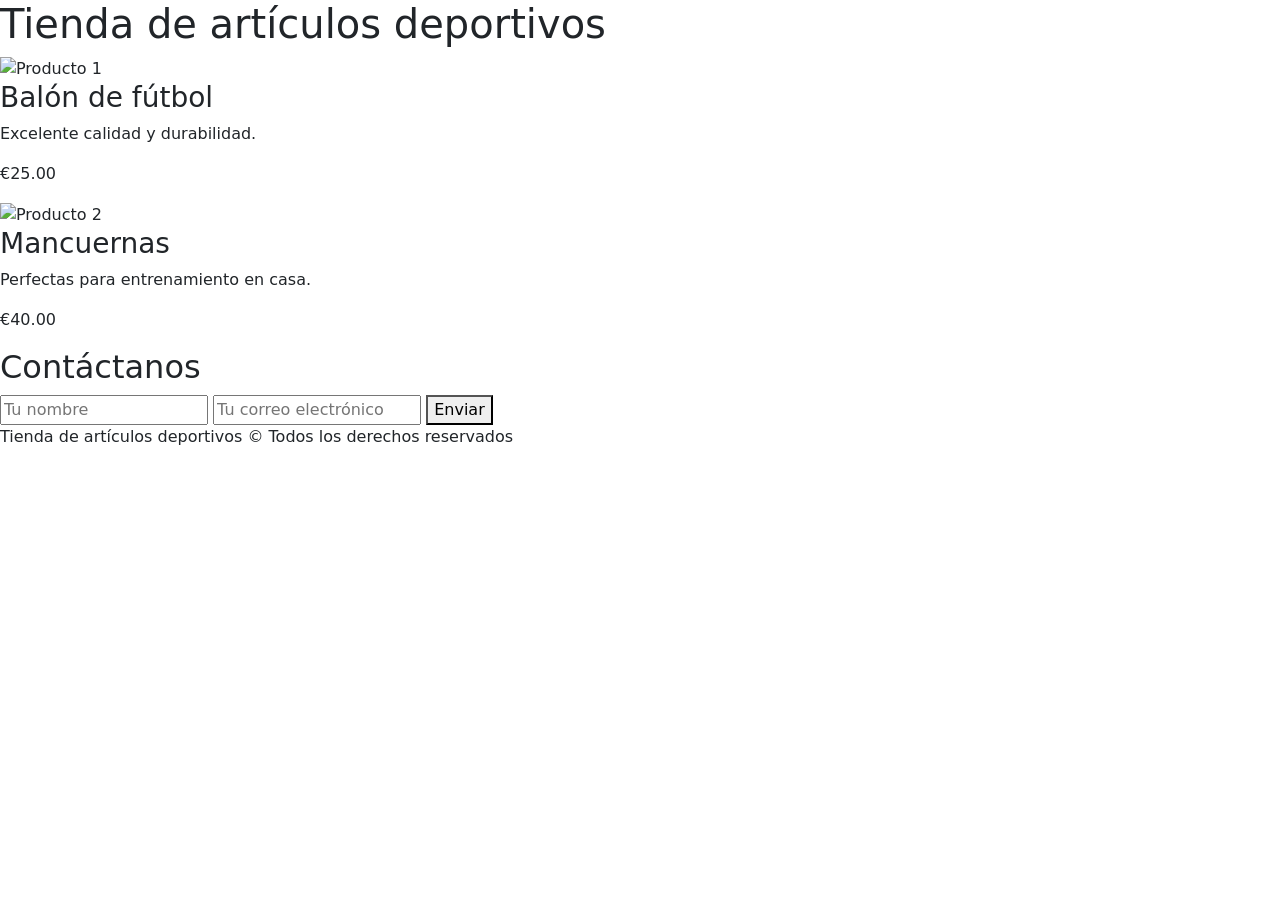
==== Testing/index.html @ 2121807d "Update index.html" ====
<!DOCTYPE html>
<html lang="es">
<head>

  <head>
  <meta charset="UTF-8" />
  <meta name="viewport" content="width=device-width, initial-scale=1.0" />
  <title>Tienda de artículos deportivos</title>

  <!-- Bootstrap CSS -->
  <link href="https://cdn.jsdelivr.net/npm/bootstrap@5.3.3/dist/css/bootstrap.min.css" rel="stylesheet">
  
  <!-- Font Awesome (íconos opcionales) -->
  <link rel="stylesheet" href="https://cdnjs.cloudflare.com/ajax/libs/font-awesome/6.5.0/css/all.min.css">

  <!-- Swiper CSS (slider, si lo usas) -->
  <link rel="stylesheet" href="https://cdn.jsdelivr.net/npm/swiper@11/swiper-bundle.min.css" />

  <!-- Tu CSS personalizado -->
  <link rel="stylesheet" href="styles.css" />
</head>
  
  <meta charset="UTF-8" />
  <meta name="viewport" content="width=device-width, initial-scale=1.0" />
  <title>Tienda de artículos deportivos</title>
  <link rel="stylesheet" href="styles.css" />
</head>
<body>

    <!-- jQuery (si lo necesitas) -->
  <script src="https://code.jquery.com/jquery-3.7.1.min.js"></script>

  <!-- Bootstrap JS -->
  <script src="https://cdn.jsdelivr.net/npm/bootstrap@5.3.3/dist/js/bootstrap.bundle.min.js"></script>

  <!-- Swiper JS (si usas sliders) -->
  <script src="https://cdn.jsdelivr.net/npm/swiper@11/swiper-bundle.min.js"></script>

  <!-- Chart.js (si usas gráficas) -->
  <script src="https://cdn.jsdelivr.net/npm/chart.js"></script>

  <!-- Tu JavaScript personalizado -->
  <script src="script.js"></script>
</body>

  <header>
    <h1>Tienda de artículos deportivos</h1>
  </header>

  <section class="productos">
    <div class="producto">
      <img src="https://via.placeholder.com/150" alt="Producto 1">
      <h3>Balón de fútbol</h3>
      <p>Excelente calidad y durabilidad.</p>
      <p class="precio">€25.00</p>
    </div>
    <div class="producto">
      <img src="https://via.placeholder.com/150" alt="Producto 2">
      <h3>Mancuernas</h3>
      <p>Perfectas para entrenamiento en casa.</p>
      <p class="precio">€40.00</p>
    </div>
    <!-- Puedes duplicar este bloque para más productos -->
  </section>

  <section class="formulario">
    <h2>Contáctanos</h2>
    <form id="contactoForm">
      <input type="text" name="nombre" placeholder="Tu nombre" required />
      <input type="email" name="correo" placeholder="Tu correo electrónico" required />
      <button type="submit">Enviar</button>
    </form>
  </section>

  <footer>
    <p>Tienda de artículos deportivos © Todos los derechos reservados</p>
  </footer>

  <script src="script.js"></script>
</body>
</html>
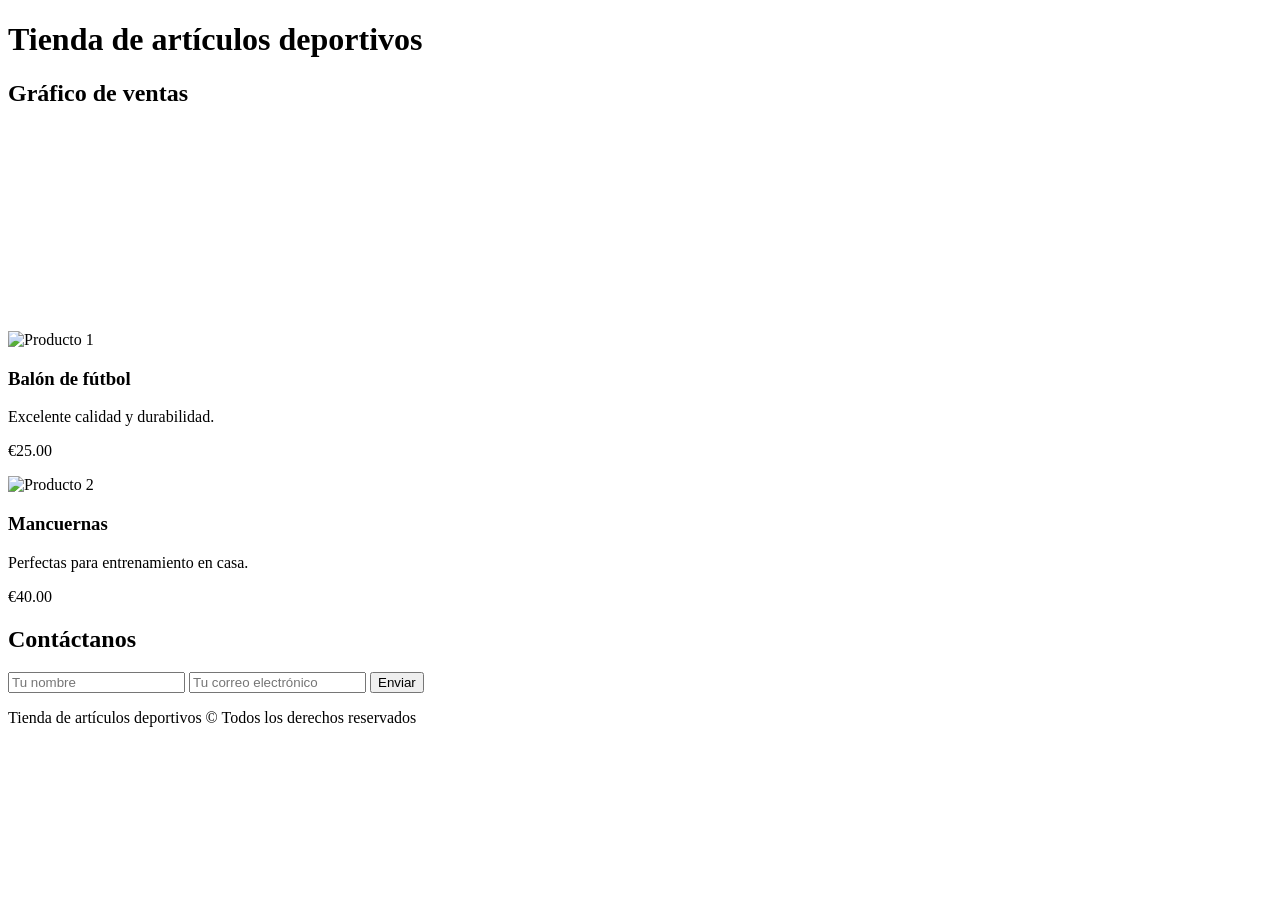
==== commit 10460ef3: "Update index.html" ====
--- a/Testing/index.html
+++ b/Testing/index.html
@@ -1,52 +1,21 @@
 <!DOCTYPE html>
 <html lang="es">
 <head>
-
-  <head>
-  <meta charset="UTF-8" />
-  <meta name="viewport" content="width=device-width, initial-scale=1.0" />
-  <title>Tienda de artículos deportivos</title>
-
-  <!-- Bootstrap CSS -->
-  <link href="https://cdn.jsdelivr.net/npm/bootstrap@5.3.3/dist/css/bootstrap.min.css" rel="stylesheet">
-  
-  <!-- Font Awesome (íconos opcionales) -->
-  <link rel="stylesheet" href="https://cdnjs.cloudflare.com/ajax/libs/font-awesome/6.5.0/css/all.min.css">
-
-  <!-- Swiper CSS (slider, si lo usas) -->
-  <link rel="stylesheet" href="https://cdn.jsdelivr.net/npm/swiper@11/swiper-bundle.min.css" />
-
-  <!-- Tu CSS personalizado -->
-  <link rel="stylesheet" href="styles.css" />
-</head>
-  
   <meta charset="UTF-8" />
   <meta name="viewport" content="width=device-width, initial-scale=1.0" />
   <title>Tienda de artículos deportivos</title>
   <link rel="stylesheet" href="styles.css" />
 </head>
 <body>
-
-    <!-- jQuery (si lo necesitas) -->
-  <script src="https://code.jquery.com/jquery-3.7.1.min.js"></script>
-
-  <!-- Bootstrap JS -->
-  <script src="https://cdn.jsdelivr.net/npm/bootstrap@5.3.3/dist/js/bootstrap.bundle.min.js"></script>
-
-  <!-- Swiper JS (si usas sliders) -->
-  <script src="https://cdn.jsdelivr.net/npm/swiper@11/swiper-bundle.min.js"></script>
-
-  <!-- Chart.js (si usas gráficas) -->
-  <script src="https://cdn.jsdelivr.net/npm/chart.js"></script>
-
-  <!-- Tu JavaScript personalizado -->
-  <script src="script.js"></script>
-</body>
-
   <header>
     <h1>Tienda de artículos deportivos</h1>
   </header>
-
+  
+  <section class="grafico">
+    <h2>Gráfico de ventas</h2>
+    <canvas id="ventasGrafico" width="400" height="200"></canvas>
+  </section>
+  
   <section class="productos">
     <div class="producto">
       <img src="https://via.placeholder.com/150" alt="Producto 1">
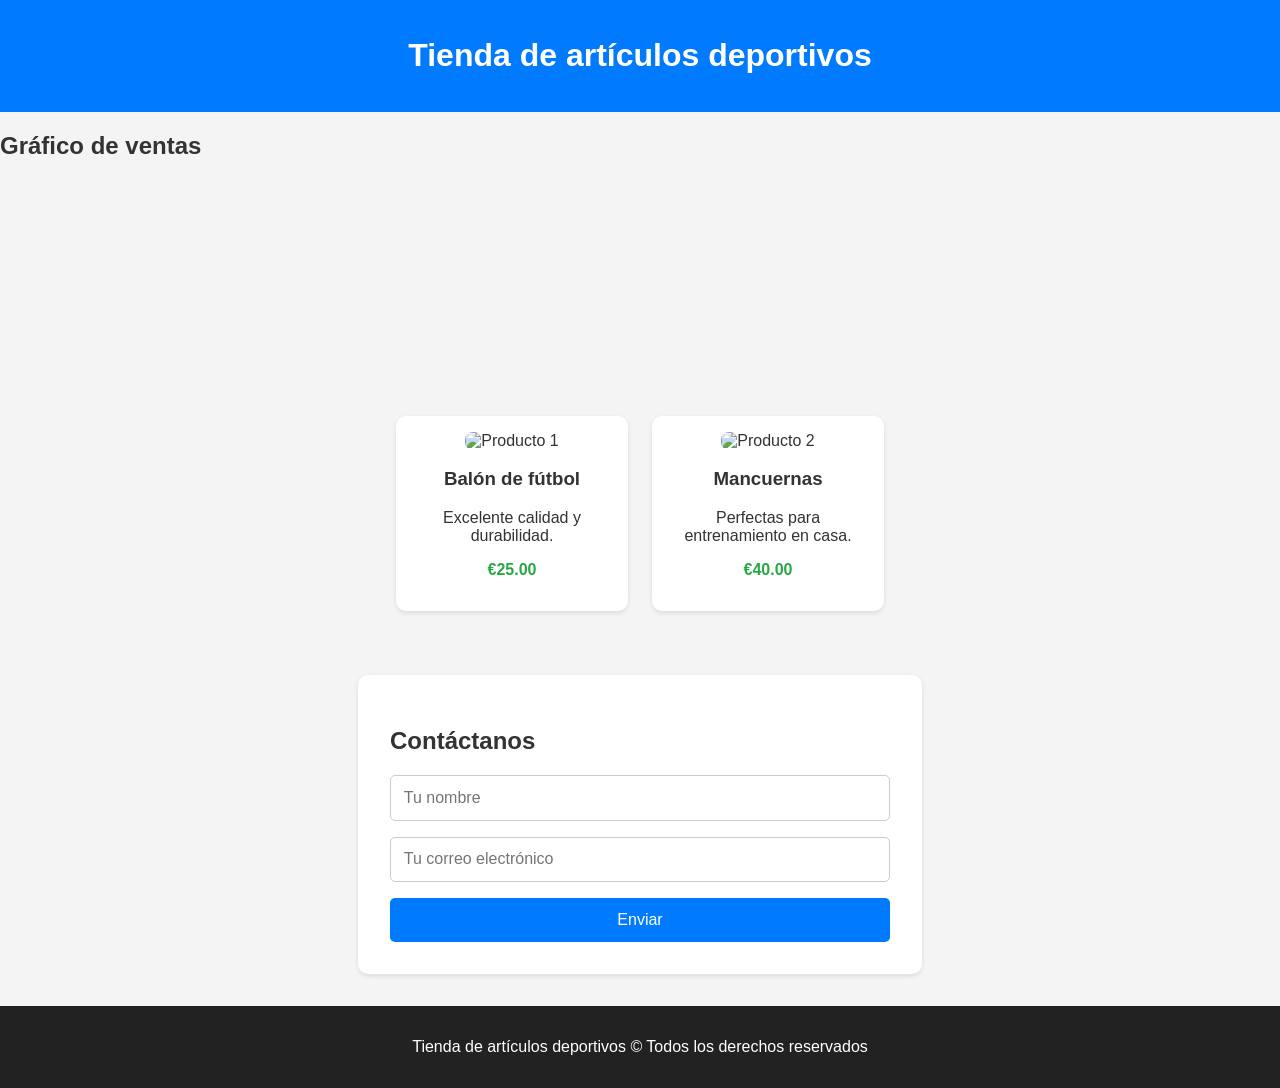
==== commit 90bd1558: "Update index.html" ====
--- a/Testing/index.html
+++ b/Testing/index.html
@@ -45,6 +45,7 @@
     <p>Tienda de artículos deportivos © Todos los derechos reservados</p>
   </footer>
 
-  <script src="script.js"></script>
+ <script src="05may.js"></script>
+
 </body>
 </html>
--- a/Testing/styles.css
+++ b/Testing/styles.css
@@ -0,0 +1,80 @@
+body {
+  font-family: Arial, sans-serif;
+  margin: 0;
+  padding: 0;
+  background: #f4f4f4;
+  color: #333;
+}
+
+header {
+  background: #007BFF;
+  color: white;
+  padding: 1em;
+  text-align: center;
+}
+
+.productos {
+  display: flex;
+  flex-wrap: wrap;
+  justify-content: center;
+  padding: 2em;
+  gap: 1.5em;
+}
+
+.producto {
+  background: white;
+  border-radius: 10px;
+  box-shadow: 0 2px 5px rgba(0,0,0,0.1);
+  padding: 1em;
+  width: 200px;
+  text-align: center;
+}
+
+.producto img {
+  width: 100%;
+  border-radius: 8px;
+}
+
+.precio {
+  font-weight: bold;
+  color: #28a745;
+}
+
+.formulario {
+  background: white;
+  padding: 2em;
+  margin: 2em;
+  border-radius: 10px;
+  max-width: 500px;
+  margin-left: auto;
+  margin-right: auto;
+  box-shadow: 0 2px 5px rgba(0,0,0,0.1);
+}
+
+.formulario form {
+  display: flex;
+  flex-direction: column;
+  gap: 1em;
+}
+
+input, button {
+  padding: 0.8em;
+  font-size: 1em;
+  border: 1px solid #ccc;
+  border-radius: 5px;
+}
+
+button {
+  background-color: #007BFF;
+  color: white;
+  cursor: pointer;
+  border: none;
+}
+
+footer {
+  text-align: center;
+  background: #222;
+  color: white;
+  padding: 1em 0;
+  margin-top: 2em;
+}
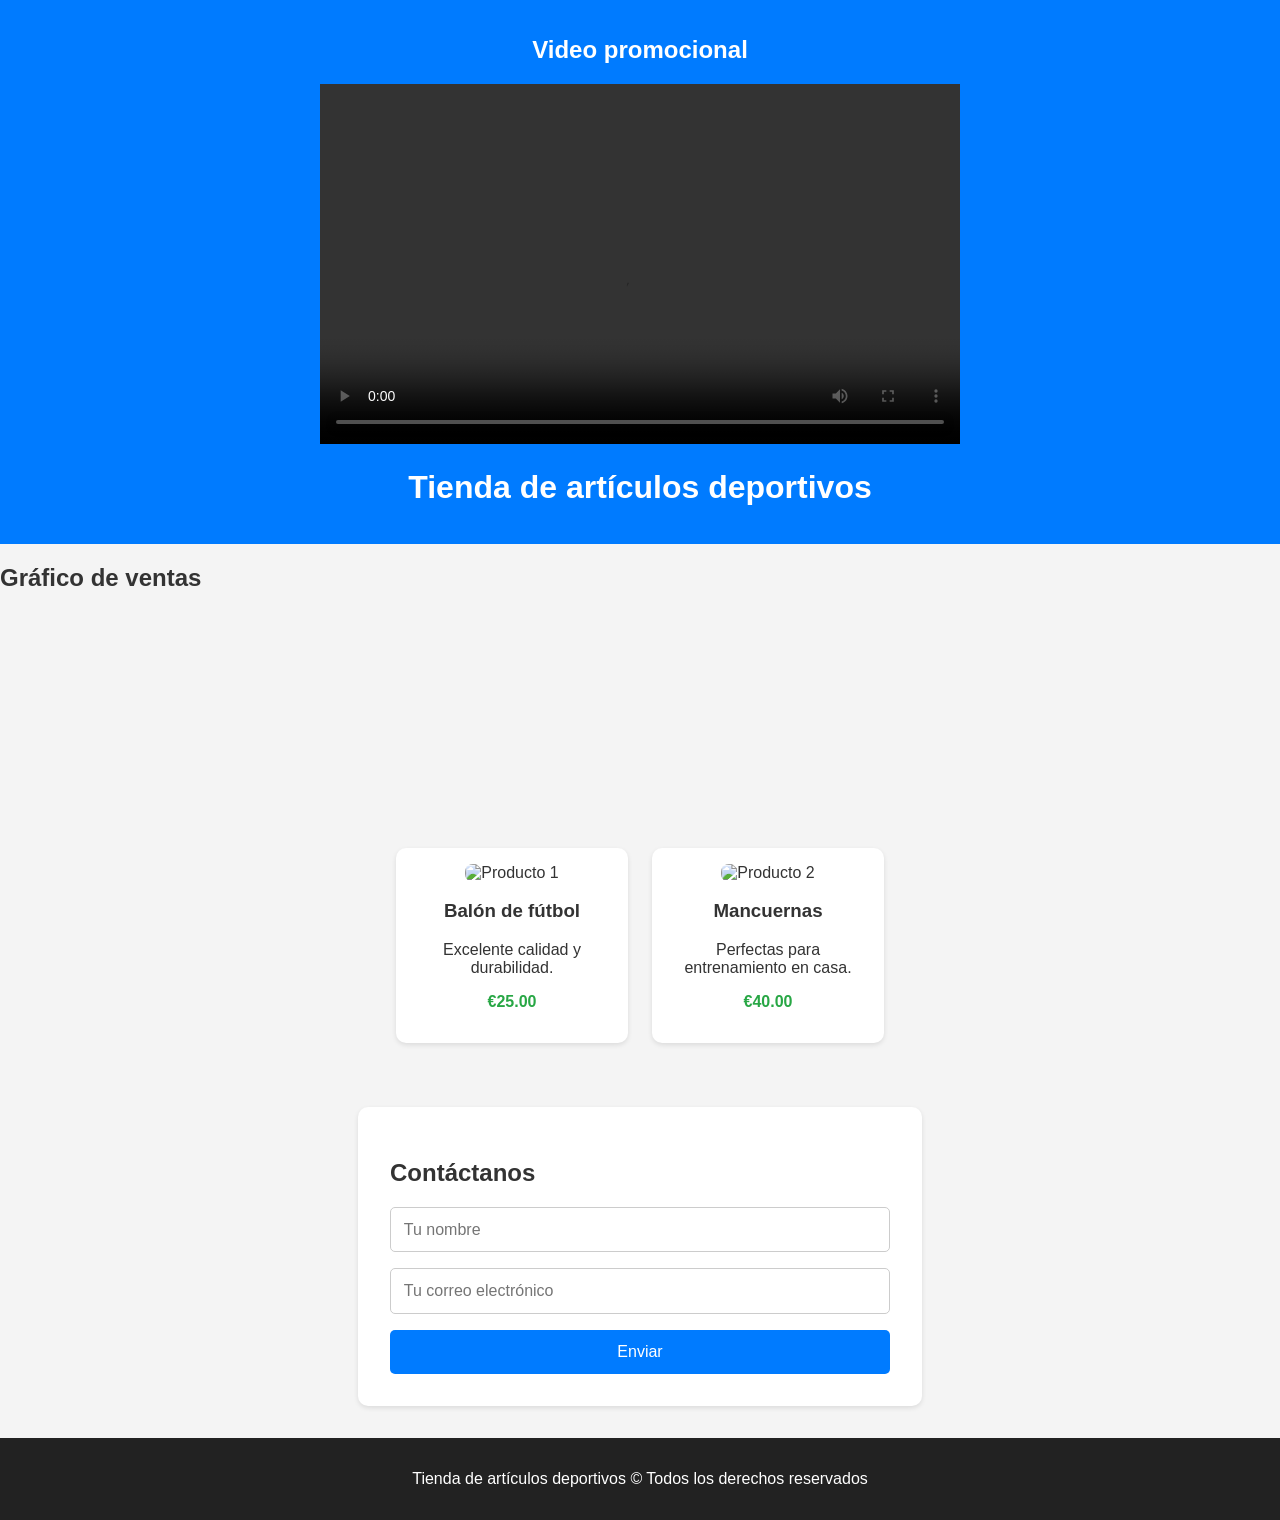
==== commit 5a73e6de: "Update index.html" ====
--- a/Testing/index.html
+++ b/Testing/index.html
@@ -8,6 +8,16 @@
 </head>
 <body>
   <header>
+
+    <section class="video">
+  <h2>Video promocional</h2>
+  <video width="640" height="360" controls>
+    <source src="peñasco.mp4" type="video/mp4">
+    Tu navegador no soporta la etiqueta de video.
+  </video>
+</section>
+
+    
     <h1>Tienda de artículos deportivos</h1>
   </header>
   
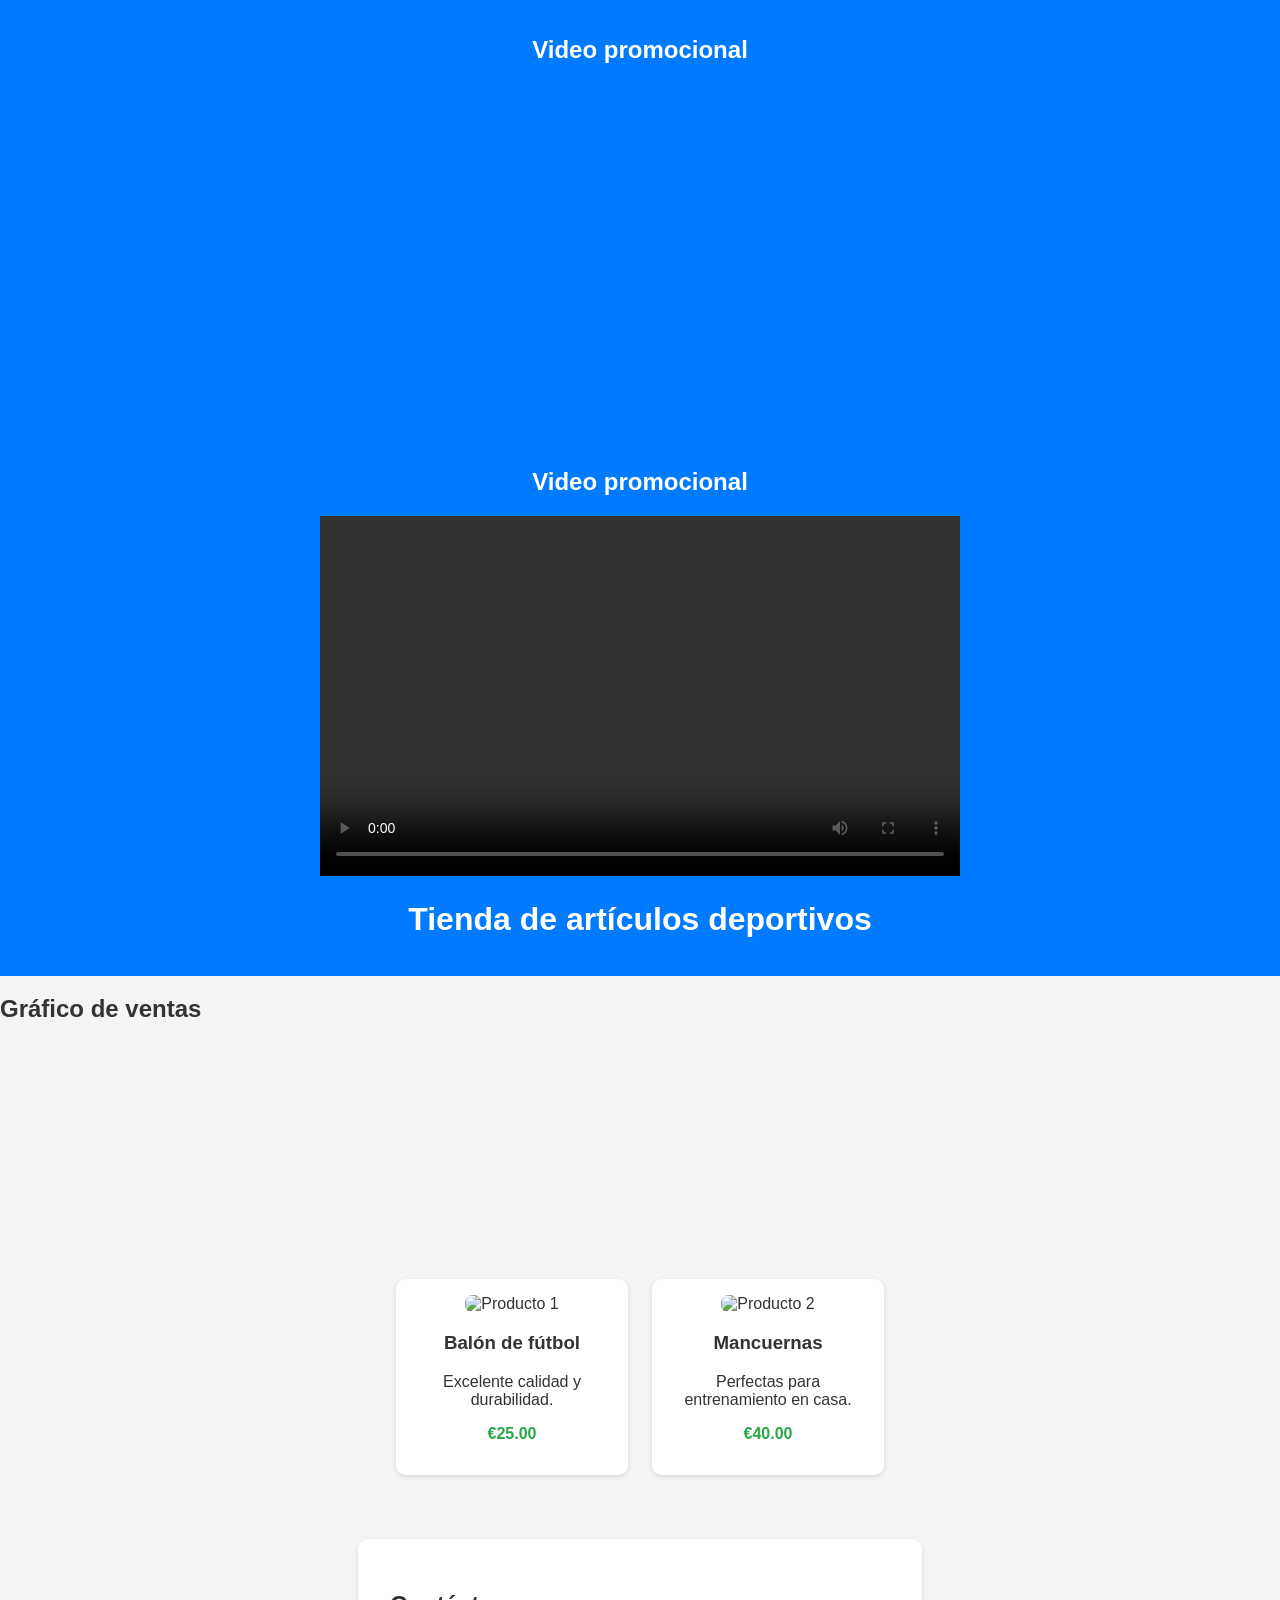
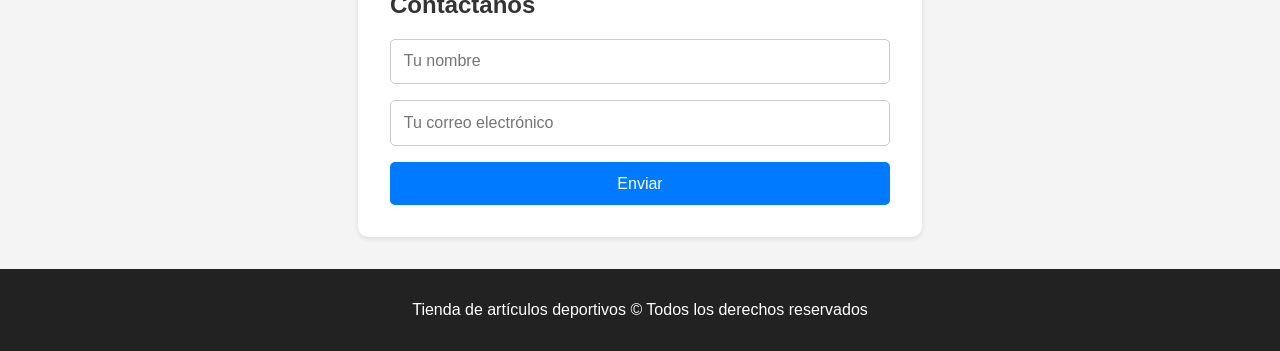
==== commit 7d699190: "Update index.html" ====
--- a/Testing/index.html
+++ b/Testing/index.html
@@ -9,6 +9,18 @@
 <body>
   <header>
 
+
+    <section class="video">
+  <h2>Video promocional</h2>
+  <iframe width="640" height="360" 
+    src="https://www.youtube.com/embed/lopJtAE39F8" 
+    title="Video promocional" frameborder="0" 
+    allow="accelerometer; autoplay; clipboard-write; encrypted-media; gyroscope; picture-in-picture" 
+    allowfullscreen>
+  </iframe>
+</section>
+
+    
     <section class="video">
   <h2>Video promocional</h2>
   <video width="640" height="360" controls>
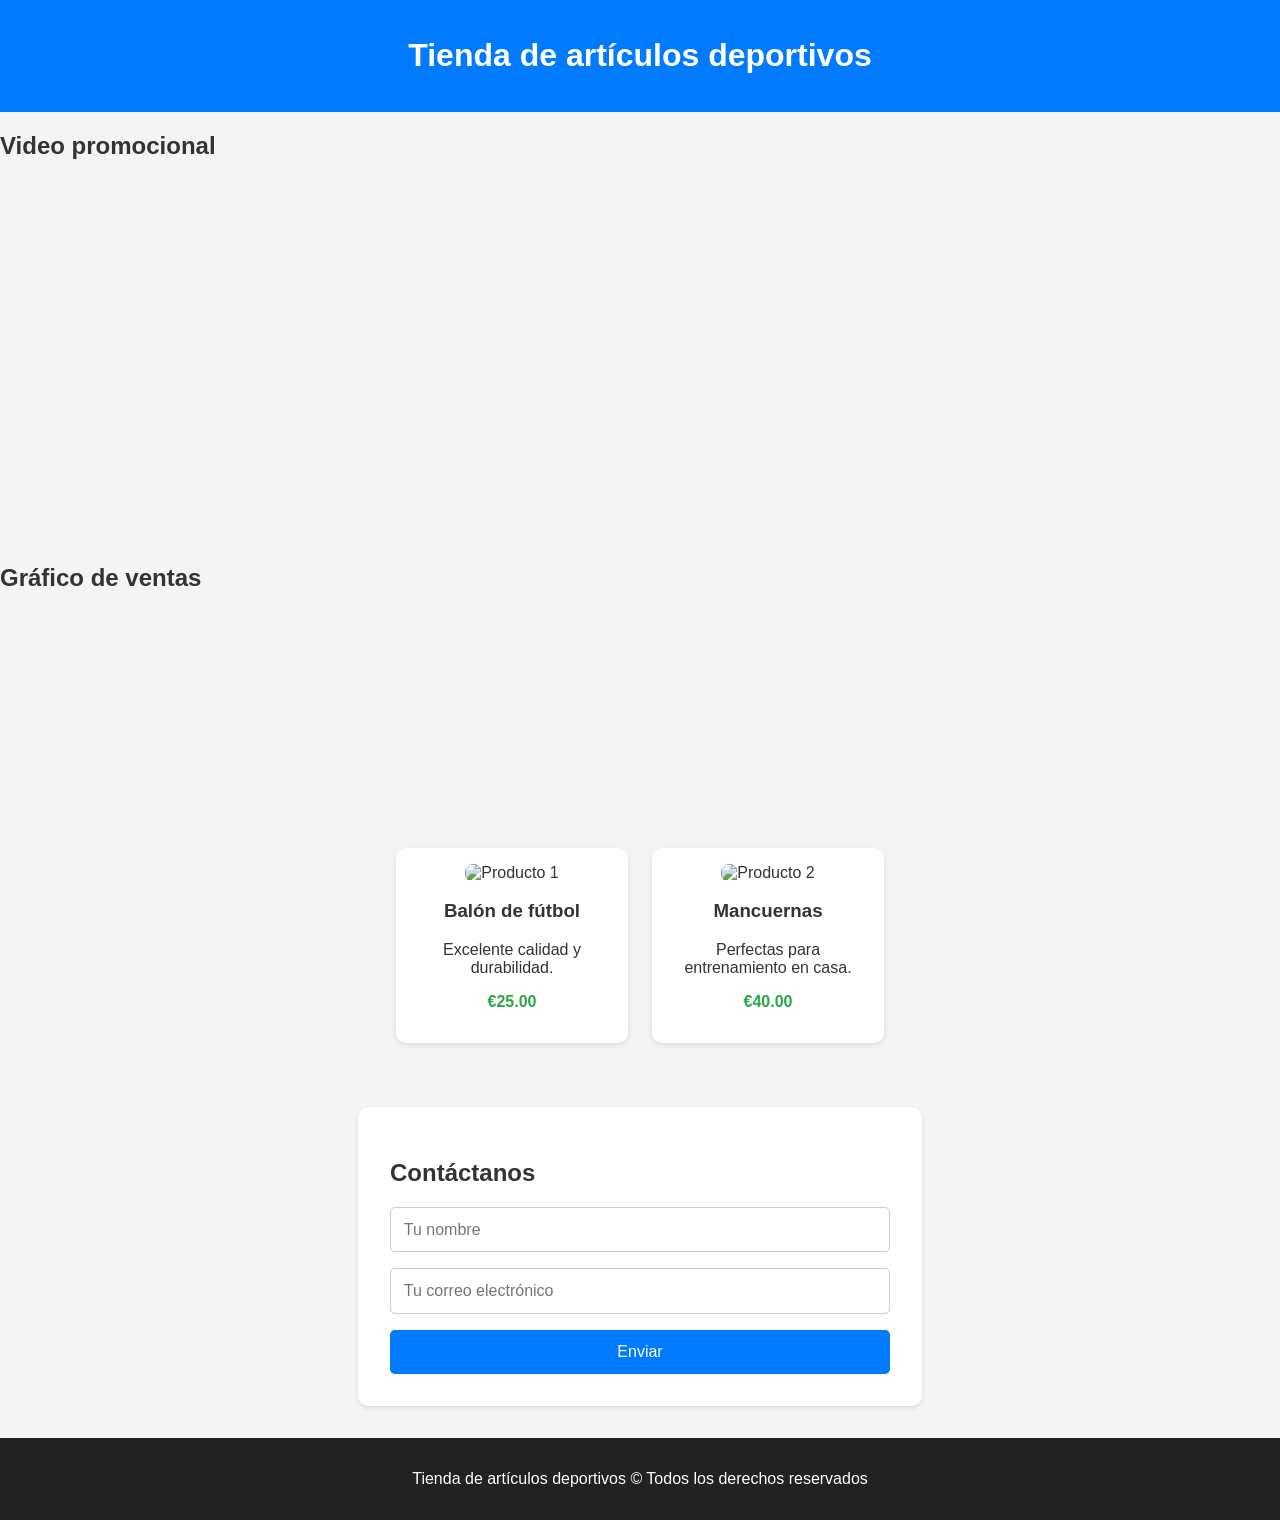
==== commit aaa6e9eb: "Update index.html" ====
--- a/Testing/index.html
+++ b/Testing/index.html
@@ -8,30 +8,18 @@
 </head>
 <body>
   <header>
-
-
-    <section class="video">
-  <h2>Video promocional</h2>
-  <iframe width="640" height="360" 
-    src="https://www.youtube.com/embed/lopJtAE39F8" 
-    title="Video promocional" frameborder="0" 
-    allow="accelerometer; autoplay; clipboard-write; encrypted-media; gyroscope; picture-in-picture" 
-    allowfullscreen>
-  </iframe>
-</section>
-
-    
-    <section class="video">
-  <h2>Video promocional</h2>
-  <video width="640" height="360" controls>
-    <source src="peñasco.mp4" type="video/mp4">
-    Tu navegador no soporta la etiqueta de video.
-  </video>
-</section>
-
-    
     <h1>Tienda de artículos deportivos</h1>
   </header>
+
+  <section class="video">
+    <h2>Video promocional</h2>
+    <iframe width="640" height="360" 
+      src="https://www.youtube.com/embed/lopJtAE39F8" 
+      title="Video promocional" frameborder="0" 
+      allow="accelerometer; autoplay; clipboard-write; encrypted-media; gyroscope; picture-in-picture" 
+      allowfullscreen>
+    </iframe>
+  </section>
   
   <section class="grafico">
     <h2>Gráfico de ventas</h2>
@@ -51,7 +39,6 @@
       <p>Perfectas para entrenamiento en casa.</p>
       <p class="precio">€40.00</p>
     </div>
-    <!-- Puedes duplicar este bloque para más productos -->
   </section>
 
   <section class="formulario">
@@ -67,7 +54,6 @@
     <p>Tienda de artículos deportivos © Todos los derechos reservados</p>
   </footer>
 
- <script src="05may.js"></script>
-
+  <script src="05may.js"></script>
 </body>
 </html>
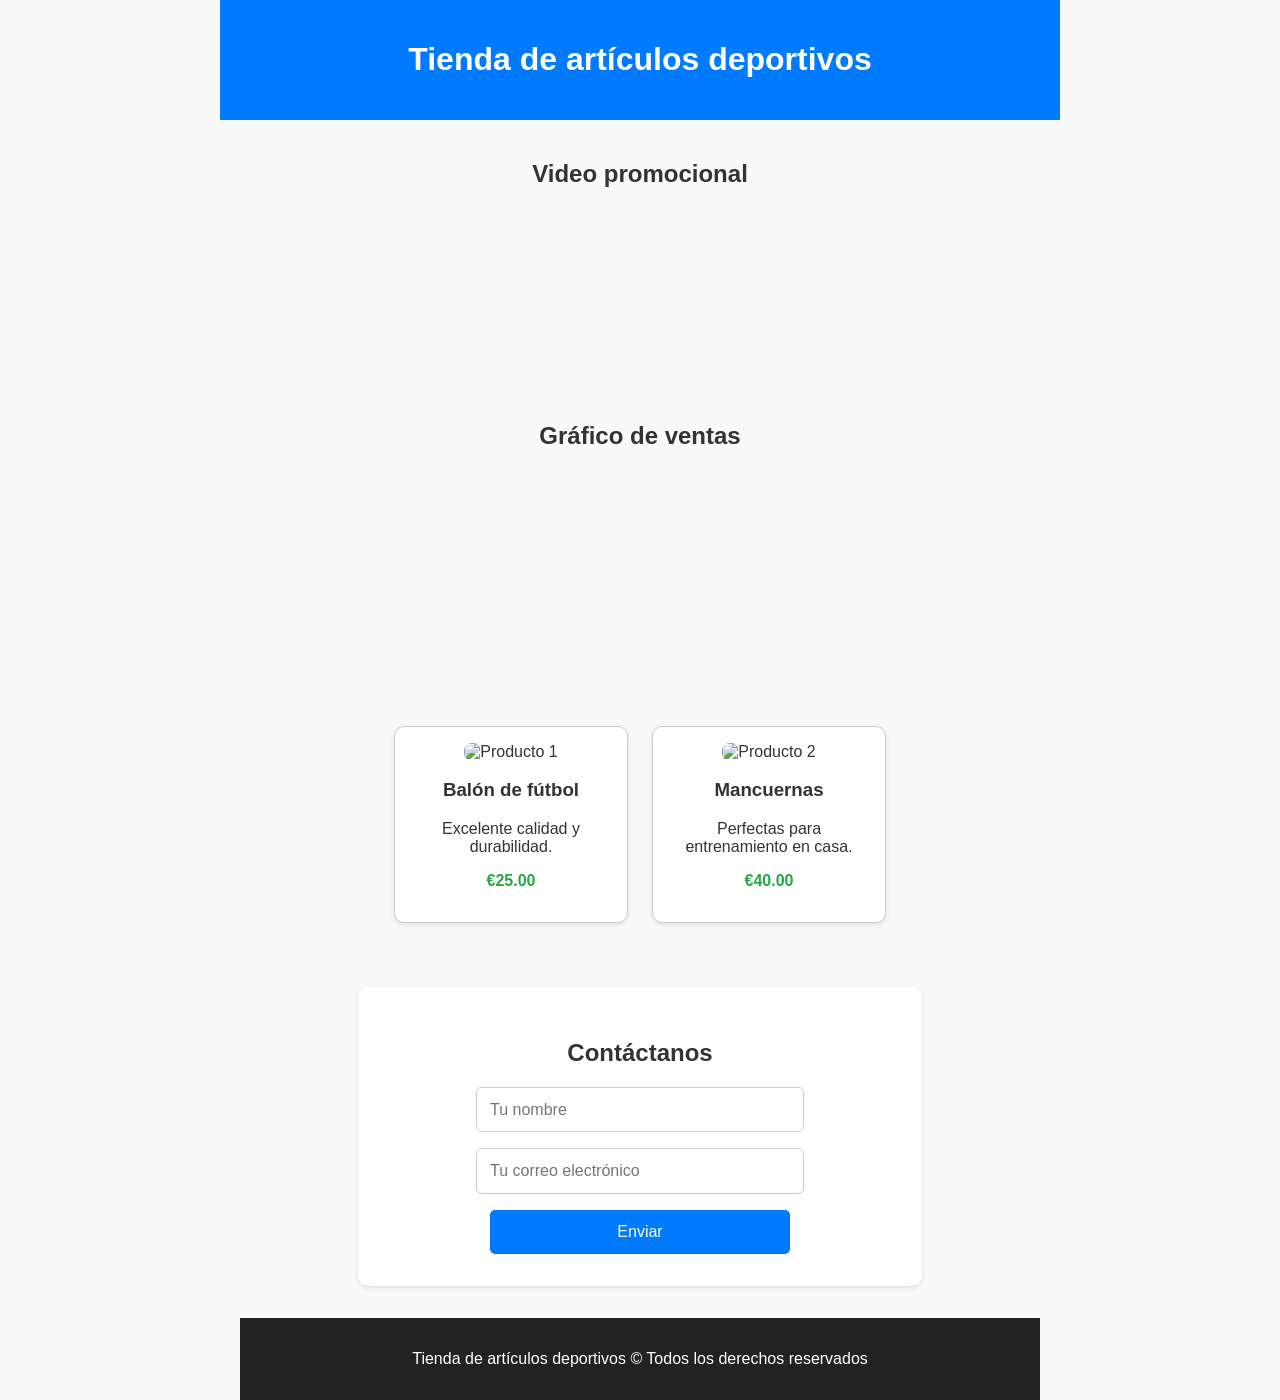
==== commit 08dd0455: "Update index.html" ====
--- a/Testing/index.html
+++ b/Testing/index.html
@@ -18,6 +18,18 @@
       title="Video promocional" frameborder="0" 
       allow="accelerometer; autoplay; clipboard-write; encrypted-media; gyroscope; picture-in-picture" 
       allowfullscreen>
+      <section class="video">
+  <h2>Video promocional</h2>
+  <div class="video-container">
+    <iframe width="640" height="360" 
+      src="https://www.youtube.com/embed/lopJtAE39F8" 
+      title="Video promocional" frameborder="0" 
+      allow="accelerometer; autoplay; clipboard-write; encrypted-media; gyroscope; picture-in-picture" 
+      allowfullscreen>
+    </iframe>
+  </div>
+</section>
+
     </iframe>
   </section>
   
--- a/Testing/styles.css
+++ b/Testing/styles.css
@@ -11,6 +11,63 @@
   color: white;
   padding: 1em;
   text-align: center;
+}
+
+body {
+  margin: 0;
+  padding: 0;
+  font-family: sans-serif;
+  text-align: center;
+  background-color: #f9f9f9;
+}
+
+header, section, footer {
+  max-width: 800px;
+  margin: 0 auto;
+  padding: 20px;
+}
+
+.productos {
+  display: flex;
+  justify-content: center;
+  flex-wrap: wrap;
+  gap: 20px;
+}
+
+.producto {
+  border: 1px solid #ccc;
+  border-radius: 10px;
+  padding: 10px;
+  width: 200px;
+  background-color: white;
+  box-shadow: 0 2px 5px rgba(0,0,0,0.1);
+}
+
+.video iframe,
+video {
+  max-width: 100%;
+  height: auto;
+}
+
+form {
+  display: flex;
+  flex-direction: column;
+  align-items: center;
+  gap: 10px;
+}
+
+input, button {
+  padding: 10px;
+  width: 80%;
+  max-width: 300px;
+  border: 1px solid #ccc;
+  border-radius: 5px;
+}
+
+button {
+  background-color: #007bff;
+  color: white;
+  cursor: pointer;
 }
 
 .productos {
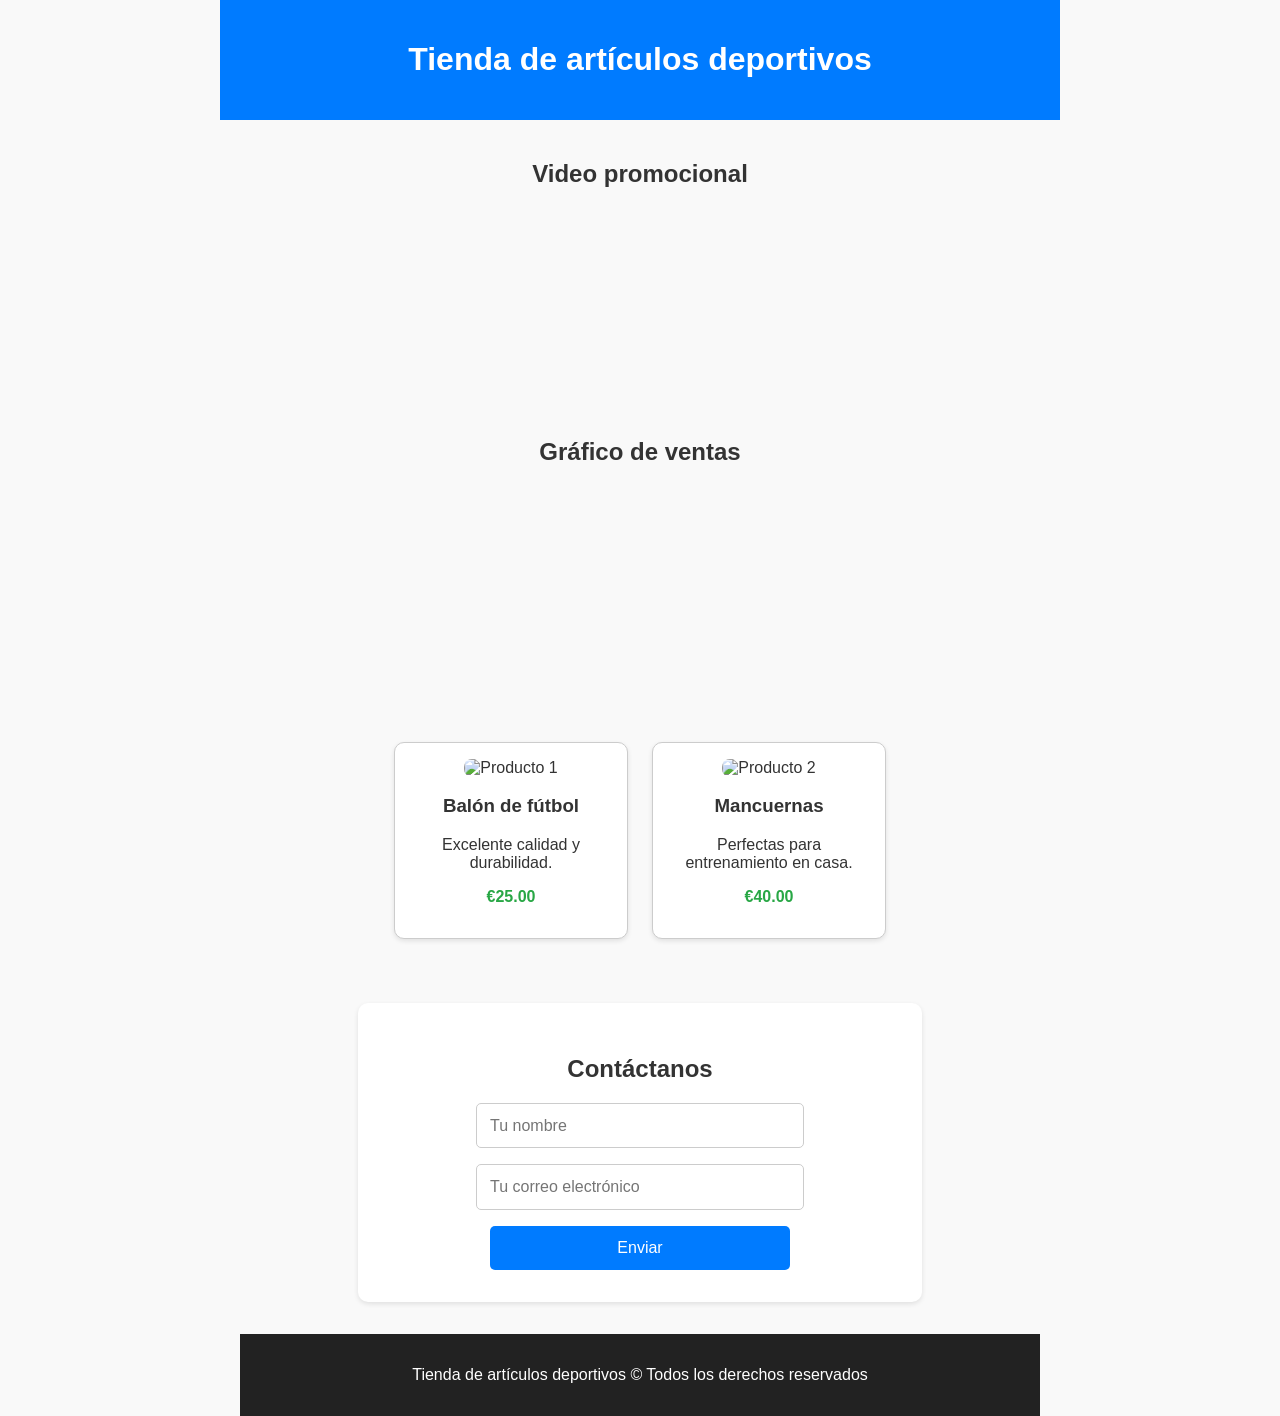
==== commit b7481c89: "Update index.html" ====
--- a/Testing/index.html
+++ b/Testing/index.html
@@ -5,6 +5,21 @@
   <meta name="viewport" content="width=device-width, initial-scale=1.0" />
   <title>Tienda de artículos deportivos</title>
   <link rel="stylesheet" href="styles.css" />
+  <style>
+    /* Puedes mover esto a styles.css */
+    body {
+      margin: 0;
+      font-family: Arial, sans-serif;
+      text-align: center;
+    }
+
+    .video-container {
+      display: flex;
+      justify-content: center;
+      align-items: center;
+      margin: 20px 0;
+    }
+  </style>
 </head>
 <body>
   <header>
@@ -13,24 +28,14 @@
 
   <section class="video">
     <h2>Video promocional</h2>
-    <iframe width="640" height="360" 
-      src="https://www.youtube.com/embed/lopJtAE39F8" 
-      title="Video promocional" frameborder="0" 
-      allow="accelerometer; autoplay; clipboard-write; encrypted-media; gyroscope; picture-in-picture" 
-      allowfullscreen>
-      <section class="video">
-  <h2>Video promocional</h2>
-  <div class="video-container">
-    <iframe width="640" height="360" 
-      src="https://www.youtube.com/embed/lopJtAE39F8" 
-      title="Video promocional" frameborder="0" 
-      allow="accelerometer; autoplay; clipboard-write; encrypted-media; gyroscope; picture-in-picture" 
-      allowfullscreen>
-    </iframe>
-  </div>
-</section>
-
-    </iframe>
+    <div class="video-container">
+      <iframe width="640" height="360" 
+        src="https://www.youtube.com/embed/lopJtAE39F8" 
+        title="Video promocional" frameborder="0" 
+        allow="accelerometer; autoplay; clipboard-write; encrypted-media; gyroscope; picture-in-picture" 
+        allowfullscreen>
+      </iframe>
+    </div>
   </section>
   
   <section class="grafico">
--- a/Testing/styles.css
+++ b/Testing/styles.css
@@ -12,6 +12,13 @@
   padding: 1em;
   text-align: center;
 }
+
+.video-container {
+  display: flex;
+  justify-content: center;
+  align-items: center;
+}
+
 
 body {
   margin: 0;
